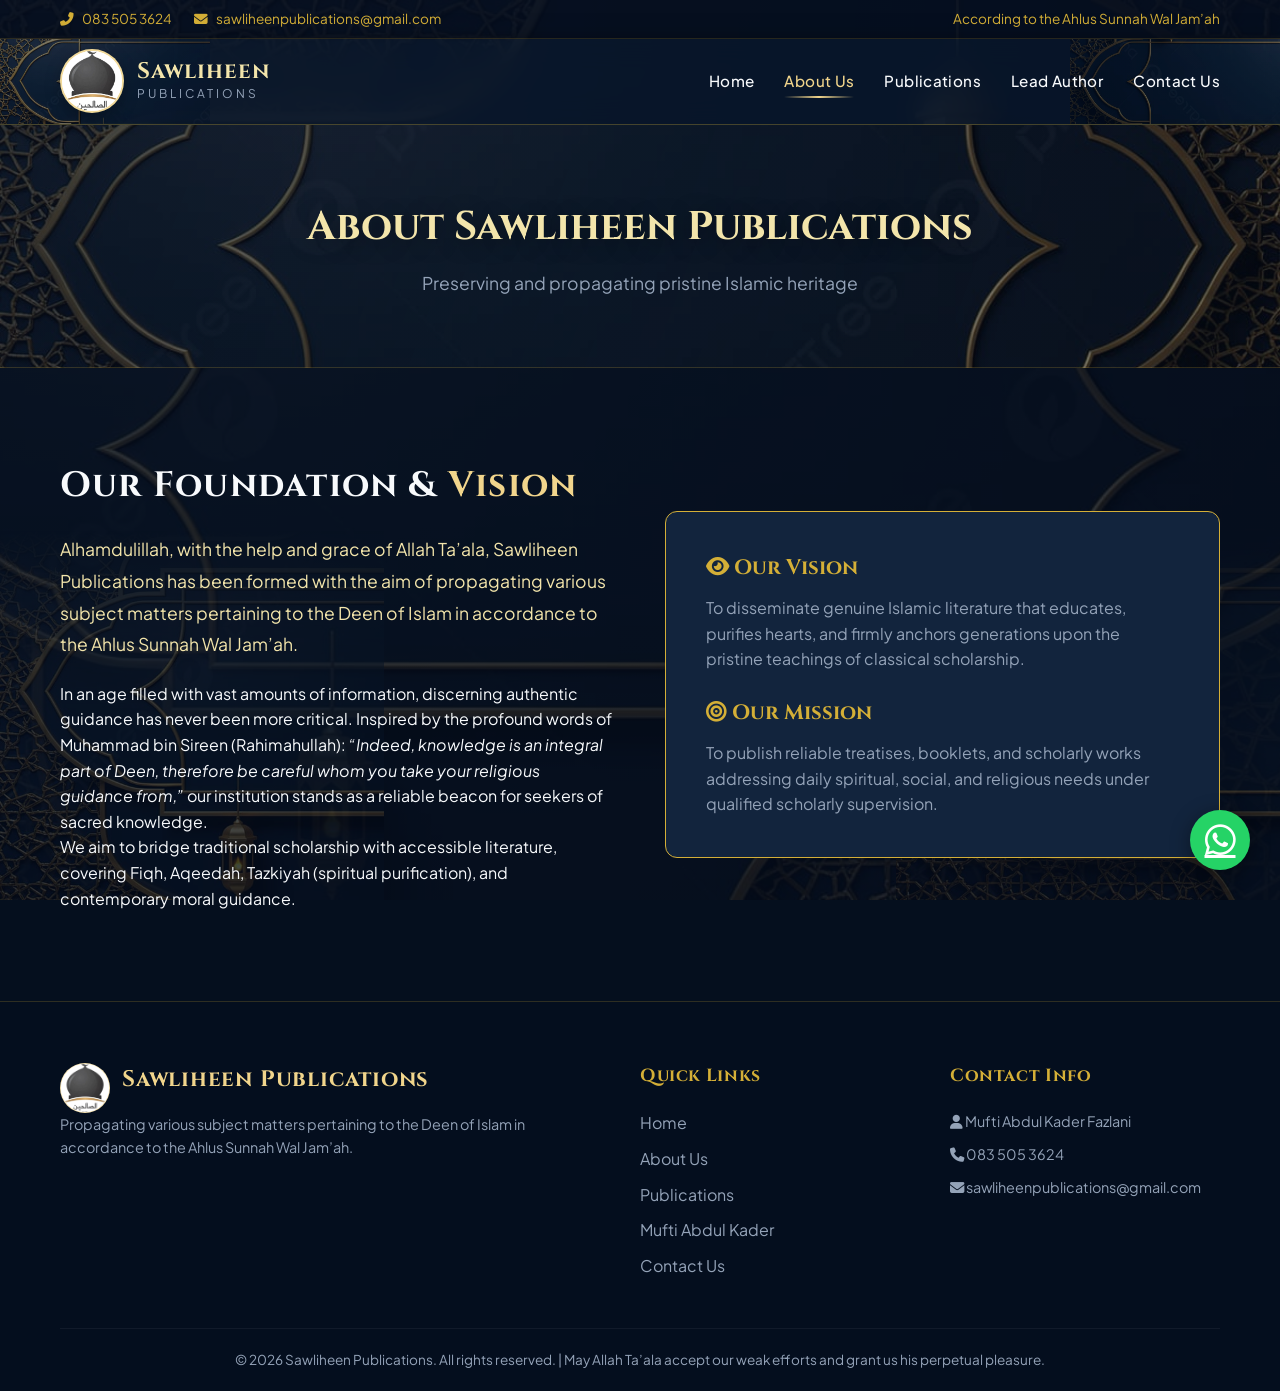
==== about.html @ 015b09c6 "Add files via upload" ====
<!DOCTYPE html>
<html lang="en">
<head>
    <meta charset="UTF-8">
    <meta name="viewport" content="width=device-width, initial-scale=1.0">
    <title>Sawliheen Publications | About Us</title>
    <link rel="icon" type="image/png" href="images/favicon.png">
    <link rel="apple-touch-icon" href="images/logo.jpg">
    <link href="https://fonts.googleapis.com/css2?family=Cinzel:wght@400;600;700;900&family=Amiri:ital,wght@0,400;0,700;1,400&family=Plus+Jakarta+Sans:wght@300;400;500;600;700&display=swap" rel="stylesheet">
    <link rel="stylesheet" href="https://cdnjs.cloudflare.com/ajax/libs/font-awesome/6.4.0/css/all.min.css">
    <link rel="stylesheet" href="style.css">
</head>
<body>

    <div class="top-bar">
        <div class="container top-bar-flex">
            <div class="contact-snippets">
                <span><i class="fas fa-phone-alt"></i> 083 505 3624</span>
                <span><i class="fas fa-envelope"></i> sawliheenpublications@gmail.com</span>
            </div>
            <div class="tagline-top"><span>According to the Ahlus Sunnah Wal Jam’ah</span></div>
        </div>
    </div>

    <header class="navbar-header">
        <div class="container nav-container">
            <a href="index.html" class="logo">
                <img src="images/logo.jpg" class="logo-mark" alt="Sawliheen Publications logo">
                <div class="logo-text"><h2>Sawliheen</h2><p>Publications</p></div>
            </a>
            <nav class="nav-menu" id="navMenu">
                <ul>
                    <li><a href="index.html" class="nav-link">Home</a></li>
                    <li><a href="about.html" class="nav-link active">About Us</a></li>
                    <li><a href="publications.html" class="nav-link">Publications</a></li>
                    <li><a href="author.html" class="nav-link">Lead Author</a></li>
                    <li><a href="contact.html" class="nav-link">Contact Us</a></li>
                </ul>
            </nav>
            <button class="hamburger" id="hamburger" type="button" aria-label="Open navigation menu" aria-controls="navMenu" aria-expanded="false"><i class="fas fa-bars" aria-hidden="true"></i></button>
        </div>
    </header>

    <main>
        <div class="page-header-banner">
            <div class="container">
                <h1>About Sawliheen Publications</h1>
                <p>Preserving and propagating pristine Islamic heritage</p>
            </div>
        </div>

        <section class="section-padding">
            <div class="container">
                <div class="grid-2col align-center">
                    <div>
                        <h2 class="section-title">Our Foundation & <span>Vision</span></h2>
                        <p class="lead-text">Alhamdulillah, with the help and grace of Allah Ta’ala, Sawliheen Publications has been formed with the aim of propagating various subject matters pertaining to the Deen of Islam in accordance to the Ahlus Sunnah Wal Jam’ah.</p>
                        <p>In an age filled with vast amounts of information, discerning authentic guidance has never been more critical. Inspired by the profound words of Muhammad bin Sireen (Rahimahullah): <em>“Indeed, knowledge is an integral part of Deen, therefore be careful whom you take your religious guidance from,”</em> our institution stands as a reliable beacon for seekers of sacred knowledge.</p>
                        <p>We aim to bridge traditional scholarship with accessible literature, covering Fiqh, Aqeedah, Tazkiyah (spiritual purification), and contemporary moral guidance.</p>
                    </div>
                    <div class="vision-box-gold">
                        <div class="inner-box">
                            <h3><i class="fas fa-eye"></i> Our Vision</h3>
                            <p>To disseminate genuine Islamic literature that educates, purifies hearts, and firmly anchors generations upon the pristine teachings of classical scholarship.</p>
                            <h3 style="margin-top: 25px;"><i class="fas fa-bullseye"></i> Our Mission</h3>
                            <p>To publish reliable treatises, booklets, and scholarly works addressing daily spiritual, social, and religious needs under qualified scholarly supervision.</p>
                        </div>
                    </div>
                </div>
            </div>
        </section>
    </main>

    <a href="https://wa.me/27835053624?text=Assalamu%20Alaikum,%20I%20am%20reaching%20out%20from%20the%20Sawliheen%20Publications%20website." class="whatsapp-float" target="_blank" title="Chat on WhatsApp">
        <i class="fab fa-whatsapp"></i>
    </a>

    <footer class="footer">
        <div class="container">
            <div class="footer-grid">
                <div class="footer-col">
                    <div class="footer-logo"><img src="images/logo.jpg" class="footer-mark" alt="Sawliheen Publications logo"><h3>Sawliheen Publications</h3></div>
                    <p>Propagating various subject matters pertaining to the Deen of Islam in accordance to the Ahlus Sunnah Wal Jam’ah.</p>
                </div>
                <div class="footer-col">
                    <h4>Quick Links</h4>
                    <ul>
                        <li><a href="index.html">Home</a></li>
                        <li><a href="about.html">About Us</a></li>
                        <li><a href="publications.html">Publications</a></li>
                        <li><a href="author.html">Mufti Abdul Kader</a></li>
                        <li><a href="contact.html">Contact Us</a></li>
                    </ul>
                </div>
                <div class="footer-col">
                    <h4>Contact Info</h4>
                    <p><i class="fas fa-user"></i> Mufti Abdul Kader Fazlani</p>
                    <p><i class="fas fa-phone"></i> 083 505 3624</p>
                    <p><i class="fas fa-envelope"></i> sawliheenpublications@gmail.com</p>
                </div>
            </div>
            <div class="footer-bottom">
                <p>&copy; 2026 Sawliheen Publications. All rights reserved. | May Allah Ta’ala accept our weak efforts and grant us his perpetual pleasure.</p>
            </div>
        </div>
    </footer>

    <script src="script.js"></script>
</body>
</html>
---- style.css ----
/* ==========================================
   SAWLIHEEN PUBLICATIONS - STYLESHEET
   Theme: Navy Blue & Metallic Gold
   ========================================== */

:root {
    --navy-dark: #070f1e;
    --navy-primary: #0b192c;
    --navy-light: #1e3e62;
    --navy-card: #12243d;
    --gold-primary: #d4af37;
    --gold-light: #f3e5ab;
    --gold-dark: #aa820a;
    --text-light: #f8fafc;
    --text-muted: #94a3b8;
    --transition: all 0.3s ease;
}

/* --------------------------------------------------------------------------
   Sawliheen signature treatment — the navy and gold details of the artwork
   continue quietly across every page, while content remains easy to read.
   -------------------------------------------------------------------------- */
:root {
    --sawliheen-ink: #071226;
    --sawliheen-navy: #10284d;
    --sawliheen-midnight: #09172f;
    --sawliheen-gold: #d9ae57;
    --sawliheen-gold-light: #f1d58c;
    --sawliheen-copper: #a97449;
}

html { scroll-behavior: smooth; }

body {
    background-color: var(--sawliheen-ink);
    background-image: linear-gradient(rgba(5, 14, 31, 0.88), rgba(5, 14, 31, 0.93)), url('images/background.jpg');
    background-attachment: fixed;
    background-position: center;
    background-size: cover;
    color: #e9edf5;
}

.hero-section {
    background: url('images/background.jpg') center / cover no-repeat !important;
}
.hero-overlay {
    background: linear-gradient(110deg, rgba(5, 14, 31, 0.84), rgba(16, 40, 77, 0.78)) !important;
}

.top-bar {
    background: rgba(5, 14, 31, 0.90) !important;
    border-bottom: 1px solid rgba(217, 174, 87, 0.28);
}

.navbar-header {
    background: rgba(9, 23, 47, 0.91) !important;
    backdrop-filter: blur(14px);
    border-bottom: 1px solid rgba(217, 174, 87, 0.20);
    box-shadow: 0 10px 30px rgba(0, 0, 0, 0.18);
}

.logo-icon, .footer-logo h3 { color: var(--sawliheen-gold-light) !important; }
.logo-text h2, .section-title, .footer h3, .footer h4 { letter-spacing: 0.035em; }
.nav-link { letter-spacing: 0.025em; }
.nav-link.active, .nav-link:hover { color: var(--sawliheen-gold-light) !important; }

.page-header-banner {
    position: relative;
    overflow: hidden;
    background: linear-gradient(115deg, rgba(5, 14, 31, 0.89), rgba(16, 40, 77, 0.74)) !important;
    border-bottom: 1px solid rgba(217, 174, 87, 0.32);
}
.page-header-banner::after {
    content: '';
    position: absolute;
    inset: 0;
    background: url('images/background.jpg') center 44% / cover no-repeat;
    opacity: 0.18;
    mix-blend-mode: screen;
    pointer-events: none;
}
.page-header-banner .container { position: relative; z-index: 1; }
.page-header-banner h1 { text-shadow: 0 4px 22px rgba(0, 0, 0, 0.42); }

.section-padding { background: rgba(5, 14, 31, 0.67); }
.section-title span, .eyebrow { color: var(--sawliheen-gold-light) !important; }
.eyebrow {
    display: inline-block;
    margin-bottom: 0.8rem;
    font-family: 'Plus Jakarta Sans', sans-serif;
    font-size: 0.72rem;
    font-weight: 700;
    letter-spacing: 0.18em;
    text-transform: uppercase;
}

.publications-intro, .author-profile {
    max-width: 850px;
    margin: 0 auto;
    padding: clamp(2rem, 5vw, 4.5rem);
    border: 1px solid rgba(217, 174, 87, 0.34);
    border-radius: 4px;
    background: linear-gradient(135deg, rgba(16, 40, 77, 0.82), rgba(7, 18, 38, 0.88));
    box-shadow: 0 24px 60px rgba(0, 0, 0, 0.30), inset 0 1px 0 rgba(255, 255, 255, 0.06);
}
.publications-intro .lead-text { max-width: 650px; margin: 0 auto 2rem; }
.author-profile { max-width: 900px; }
.author-profile .section-title { margin-bottom: 1.35rem; }

.btn-primary, .btn-sm-gold {
    background: linear-gradient(135deg, var(--sawliheen-gold-light), var(--sawliheen-copper)) !important;
    box-shadow: 0 10px 24px rgba(169, 116, 73, 0.24);
}
.btn-primary:hover, .btn-sm-gold:hover { transform: translateY(-2px); box-shadow: 0 14px 30px rgba(169, 116, 73, 0.35); }

.footer {
    background: rgba(5, 14, 31, 0.93) !important;
    border-top: 1px solid rgba(217, 174, 87, 0.28);
    backdrop-filter: blur(12px);
}
.author-contact-box, .contact-form, .contact-info-card, .about-card, .value-card, .quote-card, .pub-card {
    border: 1px solid rgba(217, 174, 87, 0.16);
    box-shadow: 0 18px 38px rgba(0, 0, 0, 0.20);
}

@media (max-width: 768px) {
    body { background-attachment: scroll; }
    .publications-intro, .author-profile { padding: 2rem 1.35rem; }
}

* {
    margin: 0;
    padding: 0;
    box-sizing: border-box;
}

html {
    scroll-behavior: smooth;
}

body {
    font-family: 'Plus Jakarta Sans', sans-serif;
    background-color: var(--navy-dark);
    color: var(--text-light);
    line-height: 1.6;
}

/* Container */
.container {
    max-width: 1200px;
    margin: 0 auto;
    padding: 0 20px;
}

/* Typography */
h1, h2, h3, h4, .logo-text h2, .badge-gold {
    font-family: 'Cinzel', serif;
}

.arabic-quote {
    font-family: 'Amiri', serif;
    font-size: 1.8rem;
    color: var(--gold-light);
    direction: rtl;
    margin-bottom: 15px;
    line-height: 1.8;
}

/* Top Bar */
.top-bar {
    background-color: var(--navy-dark);
    border-bottom: 1px solid rgba(212, 175, 55, 0.2);
    font-size: 0.85rem;
    padding: 8px 0;
    color: var(--text-muted);
}

.top-bar-flex {
    display: flex;
    justify-content: space-between;
    align-items: center;
}

.contact-snippets span {
    margin-right: 20px;
}

.contact-snippets i, .tagline-top i {
    color: var(--gold-primary);
    margin-right: 6px;
}

/* Navbar */
.navbar-header {
    background-color: var(--navy-primary);
    border-bottom: 1px solid rgba(212, 175, 55, 0.3);
    position: sticky;
    top: 0;
    z-index: 1000;
    box-shadow: 0 4px 20px rgba(0,0,0,0.5);
}

.nav-container {
    display: flex;
    justify-content: space-between;
    align-items: center;
    height: 85px;
}

.logo {
    display: flex;
    align-items: center;
    text-decoration: none;
    color: var(--text-light);
}

/* Supplied Sawliheen Publications mark — kept crisp, restrained, and legible. */
.logo-mark {
    width: 64px;
    height: 64px;
    flex: 0 0 64px;
    object-fit: cover;
    object-position: center 29%;
    border-radius: 50%;
    background: #fff;
    border: 2px solid rgba(241, 213, 140, 0.88);
    box-shadow: 0 5px 16px rgba(0, 0, 0, 0.28);
    margin-right: 13px;
}

.logo-icon {
    width: 45px;
    height: 45px;
    background: linear-gradient(135deg, var(--gold-primary), var(--gold-dark));
    color: var(--navy-dark);
    display: flex;
    align-items: center;
    justify-content: center;
    border-radius: 50%;
    font-size: 1.2rem;
    margin-right: 12px;
}

.logo-text h2 {
    font-size: 1.4rem;
    color: var(--gold-light);
    letter-spacing: 1px;
    line-height: 1.1;
}

.logo-text p {
    font-size: 0.75rem;
    letter-spacing: 3px;
    color: var(--text-muted);
    text-transform: uppercase;
}

.nav-menu ul {
    display: flex;
    list-style: none;
    gap: 30px;
}

.nav-menu a {
    text-decoration: none;
    color: var(--text-light);
    font-weight: 500;
    font-size: 0.95rem;
    transition: var(--transition);
    position: val;
}

.nav-menu a:hover, .nav-menu a.active {
    color: var(--gold-primary);
}

.hamburger {
    display: none;
    font-size: 1.5rem;
    color: var(--gold-primary);
    cursor: pointer;
}

/* Page Routing Display */
.page {
    display: none;
    animation: fadeIn 0.5s ease-in-out;
}

.page.active-page {
    display: block;
}

@keyframes fadeIn {
    from { opacity: 0; transform: translateY(10px); }
    to { opacity: 1; transform: translateY(0); }
}

/* Hero Section */
.hero-section {
    position: relative;
    background: url('https://images.unsplash.com/photo-1542838132-92c53300491e?auto=format&fit=crop&w=1920&q=80') center/cover no-repeat;
    min-height: 85vh;
    display: flex;
    align-items: center;
    text-align: center;
}

.hero-overlay {
    position: absolute;
    top: 0; left: 0; width: 100%; height: 100%;
    background: linear-gradient(to bottom, rgba(7,15,30,0.85), rgba(11,25,44,0.95));
}

.hero-content {
    position: relative;
    z-index: 2;
    max-width: 800px;
    margin: 0 auto;
    padding: 60px 20px;
}

.badge-gold {
    display: inline-block;
    background: rgba(212, 175, 55, 0.15);
    border: 1px solid var(--gold-primary);
    color: var(--gold-light);
    padding: 6px 16px;
    border-radius: 30px;
    font-size: 0.85rem;
    letter-spacing: 2px;
    text-transform: uppercase;
    margin-bottom: 20px;
}

.hero-content h1 {
    font-size: 3rem;
    color: var(--text-light);
    margin-bottom: 20px;
    line-height: 1.2;
}

.hero-content h1 span {
    color: var(--gold-primary);
}

.hero-subtitle {
    font-size: 1.15rem;
    color: var(--text-muted);
    margin-bottom: 35px;
    line-height: 1.8;
}

.hero-btns {
    display: flex;
    justify-content: center;
    gap: 15px;
}

/* Buttons */
.btn-gold {
    background: linear-gradient(135deg, var(--gold-primary), var(--gold-dark));
    color: var(--navy-dark);
    padding: 12px 28px;
    border-radius: 4px;
    text-decoration: none;
    font-weight: 700;
    letter-spacing: 0.5px;
    transition: var(--transition);
    display: inline-block;
    border: none;
    cursor: pointer;
}

.btn-gold:hover {
    transform: translateY(-2px);
    box-shadow: 0 5px 20px rgba(212, 175, 55, 0.4);
}

.btn-outline-gold {
    background: transparent;
    border: 2px solid var(--gold-primary);
    color: var(--gold-light);
    padding: 12px 28px;
    border-radius: 4px;
    text-decoration: none;
    font-weight: 600;
    transition: var(--transition);
    display: inline-block;
}

.btn-outline-gold:hover {
    background: var(--gold-primary);
    color: var(--navy-dark);
}

.btn-sm-gold {
    background: rgba(212, 175, 55, 0.15);
    border: 1px solid var(--gold-primary);
    color: var(--gold-light);
    padding: 8px 16px;
    border-radius: 4px;
    text-decoration: none;
    font-size: 0.85rem;
    font-weight: 600;
    display: inline-block;
    transition: var(--transition);
}

.btn-sm-gold:hover {
    background: var(--gold-primary);
    color: var(--navy-dark);
}

/* Common Section Layouts */
.section-padding {
    padding: 90px 0;
}

.bg-pattern {
    background-color: var(--navy-primary);
    position: relative;
}

.grid-2col {
    display: grid;
    grid-template-columns: 1fr 1fr;
    gap: 50px;
    align-items: center;
}

.grid-3col {
    display: grid;
    grid-template-columns: repeat(3, 1fr);
    gap: 30px;
}

.align-center {
    align-items: center;
}

.text-center {
    text-align: center;
}

.mb-50 {
    margin-bottom: 50px;
}

.section-title {
    font-size: 2.2rem;
    margin-bottom: 20px;
    color: var(--text-light);
}

.section-title span, span {
    color: var(--gold-primary);
}

.lead-text {
    font-size: 1.1rem;
    color: var(--gold-light);
    margin-bottom: 20px;
    line-height: 1.8;
}

/* Quote Card */
.quote-card-gold {
    background: var(--navy-card);
    border: 1px solid rgba(212, 175, 55, 0.3);
    padding: 40px;
    border-radius: 12px;
    box-shadow: 0 10px 30px rgba(0,0,0,0.5);
    position: relative;
}

.gold-frame {
    position: relative;
}

.quote-icon {
    color: var(--gold-primary);
    font-size: 2rem;
    opacity: 0.4;
    margin-bottom: 10px;
}

.quote-translation {
    font-style: italic;
    color: var(--text-light);
    margin-bottom: 20px;
    font-size: 1.05rem;
}

.quote-author {
    font-weight: 700;
    color: var(--gold-primary);
    display: block;
    text-align: right;
}

.signature-box {
    margin-top: 30px;
    padding-top: 20px;
    border-top: 1px solid rgba(212, 175, 55, 0.2);
}

.signature-box h4 {
    color: var(--gold-light);
    font-size: 1.1rem;
}

.signature-box p {
    color: var(--text-muted);
    font-size: 0.85rem;
}

/* Highlights */
.highlights-section .feature-box {
    background: var(--navy-card);
    border: 1px solid rgba(212, 175, 55, 0.2);
    padding: 40px 30px;
    border-radius: 8px;
    transition: var(--transition);
}

.highlights-section .feature-box:hover {
    border-color: var(--gold-primary);
    transform: translateY(-5px);
}

.icon-circle {
    width: 65px;
    height: 65px;
    background: rgba(212, 175, 55, 0.1);
    border: 1px solid var(--gold-primary);
    color: var(--gold-primary);
    display: flex;
    align-items: center;
    justify-content: center;
    border-radius: 50%;
    font-size: 1.5rem;
    margin: 0 auto 20px auto;
}

.feature-box h3 {
    margin-bottom: 15px;
    font-size: 1.3rem;
    color: var(--text-light);
}

.feature-box p {
    color: var(--text-muted);
    font-size: 0.95rem;
}

/* Page Banners */
.page-header-banner {
    background: linear-gradient(135deg, var(--navy-primary), var(--navy-dark));
    border-bottom: 1px solid rgba(212, 175, 55, 0.2);
    padding: 70px 0;
    text-align: center;
}

.page-header-banner h1 {
    font-size: 2.5rem;
    color: var(--gold-light);
    margin-bottom: 10px;
}

.page-header-banner p {
    color: var(--text-muted);
    font-size: 1.1rem;
}

/* Vision Box */
.vision-box-gold {
    background: var(--navy-card);
    border: 1px solid var(--gold-primary);
    padding: 40px;
    border-radius: 12px;
}

.vision-box-gold h3 {
    color: var(--gold-primary);
    font-size: 1.3rem;
    margin-bottom: 10px;
}

.vision-box-gold p {
    color: var(--text-muted);
}

/* Publications Grid */
.pub-card {
    background: var(--navy-card);
    border: 1px solid rgba(212, 175, 55, 0.2);
    border-radius: 8px;
    overflow: hidden;
    transition: var(--transition);
}

.pub-card:hover {
    border-color: var(--gold-primary);
    transform: translateY(-5px);
}

.pub-img {
    height: 180px;
    background: linear-gradient(135deg, var(--navy-light), var(--navy-primary));
    display: flex;
    align-items: center;
    justify-content: center;
    position: relative;
    font-size: 3.5rem;
    color: var(--gold-primary);
}

.pub-tag {
    position: absolute;
    top: 15px;
    right: 15px;
    background: var(--gold-primary);
    color: var(--navy-dark);
    font-size: 0.75rem;
    font-weight: 700;
    padding: 4px 10px;
    border-radius: 4px;
    text-transform: uppercase;
}

.pub-content {
    padding: 25px;
}

.pub-content h3 {
    font-size: 1.25rem;
    margin-bottom: 8px;
    color: var(--text-light);
}

.pub-author {
    font-size: 0.85rem;
    color: var(--gold-primary);
    margin-bottom: 12px;
    font-weight: 600;
}

.pub-content p {
    color: var(--text-muted);
    font-size: 0.95rem;
    margin-bottom: 20px;
}

/* Author Section */
.author-avatar-wrapper {
    display: flex;
    justify-content: center;
}

.author-frame {
    width: 280px;
    height: 350px;
    background: var(--navy-card);
    border: 2px solid var(--gold-primary);
    border-radius: 12px;
    display: flex;
    align-items: center;
    justify-content: center;
    font-size: 6rem;
    color: var(--gold-primary);
    box-shadow: 0 10px 30px rgba(0,0,0,0.5);
}

.author-contact-box {
    margin-top: 30px;
    background: var(--navy-card);
    padding: 20px;
    border-left: 4px solid var(--gold-primary);
    border-radius: 4px;
}

.author-contact-box p {
    margin-bottom: 8px;
    color: var(--text-light);
}

.author-contact-box i {
    color: var(--gold-primary);
    margin-right: 10px;
}

/* Contact Section */
.contact-info-card {
    background: var(--navy-card);
    border: 1px solid rgba(212, 175, 55, 0.2);
    padding: 40px;
    border-radius: 12px;
}

.contact-list {
    list-style: none;
    margin: 30px 0;
}

.contact-list li {
    display: flex;
    align-items: flex-start;
    margin-bottom: 25px;
}

.contact-list i {
    font-size: 1.3rem;
    color: var(--gold-primary);
    margin-right: 20px;
    margin-top: 3px;
}

.contact-list h4 {
    font-size: 1rem;
    color: var(--gold-light);
}

.contact-list p {
    color: var(--text-muted);
    font-size: 0.95rem;
}

.whatsapp-direct-box {
    background: rgba(37, 211, 102, 0.08);
    border: 1px solid rgba(37, 211, 102, 0.3);
    padding: 25px;
    border-radius: 8px;
    margin-top: 30px;
}

.whatsapp-direct-box h3 {
    color: #25d366;
    font-size: 1.15rem;
    margin-bottom: 8px;
}

.whatsapp-direct-box p {
    color: var(--text-muted);
    font-size: 0.9rem;
    margin-bottom: 15px;
}

.btn-whatsapp-large {
    background: #25d366;
    color: #fff;
    padding: 12px 20px;
    border-radius: 4px;
    text-decoration: none;
    font-weight: 600;
    display: inline-block;
    transition: var(--transition);
}

.btn-whatsapp-large:hover {
    background: #20ba5a;
    box-shadow: 0 5px 15px rgba(37, 211, 102, 0.4);
}

.contact-form-wrapper {
    background: var(--navy-card);
    border: 1px solid rgba(212, 175, 55, 0.2);
    padding: 40px;
    border-radius: 12px;
}

.contact-form-wrapper h3 {
    font-size: 1.5rem;
    margin-bottom: 25px;
    color: var(--gold-light);
}

.form-group {
    margin-bottom: 20px;
}

.form-group label {
    display: block;
    margin-bottom: 8px;
    font-size: 0.9rem;
    color: var(--text-light);
}

.form-group input, .form-group textarea {
    width: 100%;
    padding: 12px 15px;
    background: var(--navy-dark);
    border: 1px solid rgba(212, 175, 55, 0.3);
    border-radius: 4px;
    color: var(--text-light);
    font-family: inherit;
    transition: var(--transition);
}

.form-group input:focus, .form-group textarea:focus {
    outline: none;
    border-color: var(--gold-primary);
}

.w-100 {
    width: 100%;
}

.form-success {
    margin-top: 15px;
    padding: 12px;
    background: rgba(37, 211, 102, 0.15);
    border: 1px solid #25d366;
    color: #25d366;
    border-radius: 4px;
    text-align: center;
    font-weight: 600;
}

/* Floating WhatsApp Widget */
.whatsapp-float {
    position: fixed;
    bottom: 30px;
    right: 30px;
    background: #25d366;
    color: white;
    width: 60px;
    height: 60px;
    border-radius: 50%;
    display: flex;
    align-items: center;
    justify-content: center;
    font-size: 2.2rem;
    box-shadow: 0 4px 20px rgba(0,0,0,0.4);
    z-index: 999;
    transition: var(--transition);
}

.whatsapp-float:hover {
    transform: scale(1.1);
    background: #20ba5a;
}

/* Footer */
.footer {
    background: var(--navy-dark);
    border-top: 1px solid rgba(212, 175, 55, 0.2);
    padding: 60px 0 20px 0;
    color: var(--text-muted);
}

.footer-grid {
    display: grid;
    grid-template-columns: 2fr 1fr 1fr;
    gap: 40px;
    margin-bottom: 40px;
}

.footer-logo {
    display: flex;
    align-items: center;
    gap: 12px;
}

.footer-mark {
    width: 50px;
    height: 50px;
    flex: 0 0 50px;
    object-fit: cover;
    object-position: center 29%;
    border-radius: 50%;
    background: #fff;
    border: 1px solid rgba(241, 213, 140, 0.68);
}

.footer-logo h3 {
    color: var(--gold-light);
    font-size: 1.4rem;
    margin-bottom: 15px;
}

.footer-col h4 {
    color: var(--gold-primary);
    font-size: 1.1rem;
    margin-bottom: 20px;
}

.footer-col ul {
    list-style: none;
}

.footer-col ul li {
    margin-bottom: 10px;
}

.footer-col ul a {
    text-decoration: none;
    color: var(--text-muted);
    transition: var(--transition);
}

.footer-col ul a:hover {
    color: var(--gold-primary);
}

.footer-col p {
    margin-bottom: 10px;
    font-size: 0.9rem;
}

.footer-bottom {
    border-top: 1px solid rgba(255,255,255,0.05);
    padding-top: 20px;
    text-align: center;
    font-size: 0.85rem;
}

/* Responsive Styles */
@keyframes fadeIn {
    from { opacity: 0; }
    to { opacity: 1; }
}

@media(max-width: 900px) {
    .grid-2col, .grid-3col, .footer-grid {
        grid-template-columns: 1fr;
        gap: 30px;
    }

    .hero-content h1 {
        font-size: 2.2rem;
    }

    .nav-menu {
        display: none;
        position: absolute;
        top: 85px;
        left: 0;
        width: 100%;
        background: var(--navy-primary);
        border-bottom: 1px solid rgba(212, 175, 55, 0.3);
        padding: 20px 0;
    }

    .nav-menu.active {
        display: block;
    }

    .nav-menu ul {
        flex-direction: column;
        align-items: center;
        gap: 15px;
    }

    .hamburger {
        display: block;
    }

    .top-bar-flex {
        flex-direction: column;
        text-align: center;
        gap: 5px;
    }

    .contact-snippets span {
        margin-right: 0;
        display: block;
    }
}

/* ========================================================================
   Premium interaction & mobile polish
   ======================================================================== */

/* Gold scrollbar */
html { scrollbar-color: var(--sawliheen-gold) var(--sawliheen-ink); scrollbar-width: thin; }
::-webkit-scrollbar { width: 11px; }
::-webkit-scrollbar-track { background: var(--sawliheen-ink); }
::-webkit-scrollbar-thumb {
    background: linear-gradient(180deg, var(--sawliheen-gold-light), var(--sawliheen-copper));
    border: 3px solid var(--sawliheen-ink);
    border-radius: 99px;
}
::-webkit-scrollbar-thumb:hover { background: var(--sawliheen-gold-light); }

/* Gentle movement gives the dark canvas depth without distracting from the content. */
@keyframes auroraDrift {
    0%, 100% { background-position: center, center; }
    50% { background-position: center, 54% center; }
}

@keyframes logoFloat {
    0%, 100% { transform: translateY(0); }
    50% { transform: translateY(-3px); }
}

@keyframes goldPulse {
    0%, 100% { box-shadow: 0 0 0 0 rgba(217, 174, 87, 0); }
    50% { box-shadow: 0 0 0 7px rgba(217, 174, 87, 0.12); }
}

body { animation: auroraDrift 24s ease-in-out infinite; }
.logo-mark { animation: logoFloat 4.8s ease-in-out infinite; }

.logo:hover .logo-mark {
    transform: rotate(-5deg) scale(1.07);
    border-color: var(--sawliheen-gold-light);
    box-shadow: 0 8px 22px rgba(217, 174, 87, 0.28);
}

.nav-link { position: relative; }
.nav-link::after {
    content: '';
    position: absolute;
    right: 0;
    bottom: -8px;
    left: 0;
    height: 2px;
    border-radius: 99px;
    background: linear-gradient(90deg, transparent, var(--sawliheen-gold-light), transparent);
    transform: scaleX(0);
    transform-origin: center;
    transition: transform 260ms ease;
}
.nav-link:hover::after, .nav-link.active::after { transform: scaleX(1); }

.btn-gold, .btn-outline-gold, .btn-primary, .btn-sm-gold {
    position: relative;
    overflow: hidden;
    transition: transform 220ms ease, box-shadow 220ms ease, background-color 220ms ease;
}
.btn-gold::before, .btn-primary::before, .btn-sm-gold::before {
    content: '';
    position: absolute;
    inset: 0;
    background: linear-gradient(115deg, transparent 20%, rgba(255,255,255,.28) 45%, transparent 70%);
    transform: translateX(-125%);
    transition: transform 520ms ease;
}
.btn-gold:hover::before, .btn-primary:hover::before, .btn-sm-gold:hover::before { transform: translateX(125%); }
.btn-gold:hover, .btn-outline-gold:hover, .btn-primary:hover, .btn-sm-gold:hover {
    transform: translateY(-3px);
    box-shadow: 0 14px 28px rgba(0, 0, 0, .28), 0 0 0 1px rgba(241, 213, 140, .18);
}

.feature-box, .about-card, .value-card, .pub-card, .contact-info-card, .contact-form, .quote-card-gold, .author-profile, .publications-intro {
    transition: transform 260ms ease, border-color 260ms ease, box-shadow 260ms ease, background-color 260ms ease;
}
.feature-box:hover, .about-card:hover, .value-card:hover, .pub-card:hover, .contact-info-card:hover, .contact-form:hover, .quote-card-gold:hover {
    transform: translateY(-7px);
    border-color: rgba(241, 213, 140, .58);
    box-shadow: 0 20px 38px rgba(0, 0, 0, .28), 0 0 0 1px rgba(217, 174, 87, .1);
}
.feature-box:hover .icon-circle { animation: goldPulse 1.8s ease-in-out infinite; transform: scale(1.07); }
.icon-circle { transition: transform 220ms ease; }

.footer-col ul a { display: inline-block; }
.footer-col ul a:hover { transform: translateX(5px); }
.whatsapp-float { animation: goldPulse 2.8s ease-in-out infinite; }
.whatsapp-float:hover { transform: translateY(-4px) scale(1.1); }

@media (max-width: 900px) {
    .nav-container { height: 76px; }
    .logo-mark { width: 52px; height: 52px; flex-basis: 52px; margin-right: 10px; }
    .logo-text h2 { font-size: 1.18rem; letter-spacing: .06em; }
    .logo-text p { font-size: .7rem; letter-spacing: .16em; }
    .nav-menu {
        top: 76px;
        padding: 16px 0 20px;
        background: rgba(9, 23, 47, .98);
        backdrop-filter: blur(16px);
        box-shadow: 0 14px 28px rgba(0, 0, 0, .28);
    }
    .nav-menu ul { gap: 3px; }
    .nav-menu a { display: block; padding: 11px 28px; }
    .nav-link::after { bottom: 5px; }
    .hero-section { min-height: 590px; display: flex; align-items: center; }
    .hero-content { padding-top: 55px; padding-bottom: 55px; }
    .hero-content h1 { font-size: clamp(2.15rem, 10vw, 3.1rem); line-height: 1.13; }
    .hero-subtitle { font-size: 1rem; }
    .hero-btns { display: grid; grid-template-columns: 1fr; gap: 12px; width: min(100%, 340px); }
    .hero-btns a { text-align: center; }
    .section-padding { padding: 64px 0; }
    .section-title { font-size: clamp(1.65rem, 7vw, 2.2rem); line-height: 1.23; }
    .footer { padding: 46px 0 24px; }
    .footer-grid { gap: 26px; margin-bottom: 30px; }
    .footer-mark { width: 46px; height: 46px; flex-basis: 46px; }
    .footer-logo h3 { font-size: 1.2rem; margin-bottom: 0; }
    .whatsapp-float { width: 54px; height: 54px; right: 18px; bottom: 18px; font-size: 1.9rem; }
}

@media (max-width: 480px) {
    .container { padding-right: 18px; padding-left: 18px; }
    .top-bar { padding: 7px 0; font-size: .75rem; }
    .tagline-top { font-size: .68rem; }
    .hero-section { min-height: 555px; }
    .badge-gold { font-size: .66rem; letter-spacing: .09em; }
    .feature-box, .about-card, .value-card, .pub-card { padding: 24px 20px; }
    .footer-bottom { font-size: .75rem; }
}

@media (prefers-reduced-motion: reduce) {
    *, *::before, *::after { animation-duration: .01ms !important; animation-iteration-count: 1 !important; scroll-behavior: auto !important; transition-duration: .01ms !important; }
}

/* ========================================================================
   Ornate navy & gold artwork — deliberately framed so the design is visible
   on every screen while copy remains comfortably readable.
   ======================================================================== */
body {
    isolation: isolate;
    background-color: #071321;
    background-image:
        linear-gradient(120deg, rgba(4, 13, 25, .58), rgba(4, 13, 25, .40)),
        url('images/new-background.jpg') !important;
    background-size: cover;
    background-position: center;
}

body > .top-bar, body > .navbar-header, body > main, body > .footer {
    position: relative;
    z-index: 1;
}

/* Persistent bottom flourishes: these make the supplied pattern feel woven
   into the page rather than hidden behind dark content panels. */
body::before, body::after {
    content: '';
    position: fixed;
    bottom: 0;
    z-index: 0;
    width: min(30vw, 420px);
    height: min(34vw, 370px);
    pointer-events: none;
    background-image: url('images/new-background.jpg');
    background-repeat: no-repeat;
    background-size: 760px auto;
    filter: saturate(1.13) contrast(1.05);
    opacity: .72;
    mask-image: linear-gradient(to top, #000 20%, rgba(0,0,0,.74) 64%, transparent 100%);
}
body::before { left: 0; background-position: left bottom; }
body::after { right: 0; background-position: right bottom; transform: scaleX(-1); }

.hero-section {
    background: url('images/new-background.jpg') center / cover no-repeat !important;
    position: relative;
}
.hero-overlay {
    background: linear-gradient(105deg, rgba(5, 14, 29, .68), rgba(5, 14, 29, .38)) !important;
}
.hero-content { text-shadow: 0 3px 22px rgba(0, 0, 0, .50); }

.page-header-banner {
    background: linear-gradient(110deg, rgba(5, 14, 29, .72), rgba(5, 14, 29, .48)), url('images/new-background.jpg') center / cover !important;
}
.page-header-banner::after { background-image: none; }

/* Gold pattern peeks from both navbar ends, without interfering with links. */
.navbar-header { overflow: hidden; background: rgba(8, 21, 42, .87) !important; }
.navbar-header::before, .navbar-header::after {
    content: '';
    position: absolute;
    top: 0;
    bottom: 0;
    width: 210px;
    opacity: .58;
    pointer-events: none;
    background-image: linear-gradient(90deg, rgba(8, 21, 42, .08), rgba(8, 21, 42, .38)), url('images/new-background.jpg');
    background-size: auto 180px;
    background-repeat: no-repeat;
    filter: saturate(1.18) contrast(1.06);
}
.navbar-header::before { left: 0; background-position: left center; }
.navbar-header::after { right: 0; background-position: right center; transform: scaleX(-1); }
.nav-container { position: relative; z-index: 1; }

@media (max-width: 900px) {
    body {
        background-attachment: scroll;
        background-position: center top;
    }
    .hero-section { background-position: 53% center !important; }
    .hero-overlay { background: linear-gradient(110deg, rgba(5, 14, 29, .61), rgba(5, 14, 29, .30)) !important; }
    .navbar-header::before, .navbar-header::after {
        width: 104px;
        opacity: .66;
        background-size: auto 130px;
    }
    body::before, body::after {
        width: 45vw;
        height: 47vw;
        background-size: 540px auto;
        opacity: .78;
    }
    .page-header-banner { background-position: 53% center !important; }
}

@media (max-width: 480px) {
    .navbar-header::before, .navbar-header::after { width: 72px; opacity: .72; }
    body::before, body::after { width: 51vw; height: 54vw; opacity: .82; }
    .hero-content { text-shadow: 0 2px 14px rgba(0, 0, 0, .55); }
}

/* Mobile menu must be able to extend beyond the decorative navbar. */
@media (max-width: 900px) {
    .navbar-header { overflow: visible; }
    .hamburger {
        appearance: none;
        border: 1px solid rgba(241, 213, 140, .42);
        background: rgba(7, 18, 38, .56);
        color: var(--sawliheen-gold-light);
        width: 46px;
        height: 46px;
        border-radius: 12px;
        cursor: pointer;
        touch-action: manipulation;
        transition: transform 180ms ease, background-color 180ms ease, border-color 180ms ease;
    }
    .hamburger:hover, .hamburger:focus-visible {
        background: rgba(217, 174, 87, .16);
        border-color: var(--sawliheen-gold-light);
        transform: scale(1.04);
        outline: none;
    }
    .hamburger i { pointer-events: none; }
}
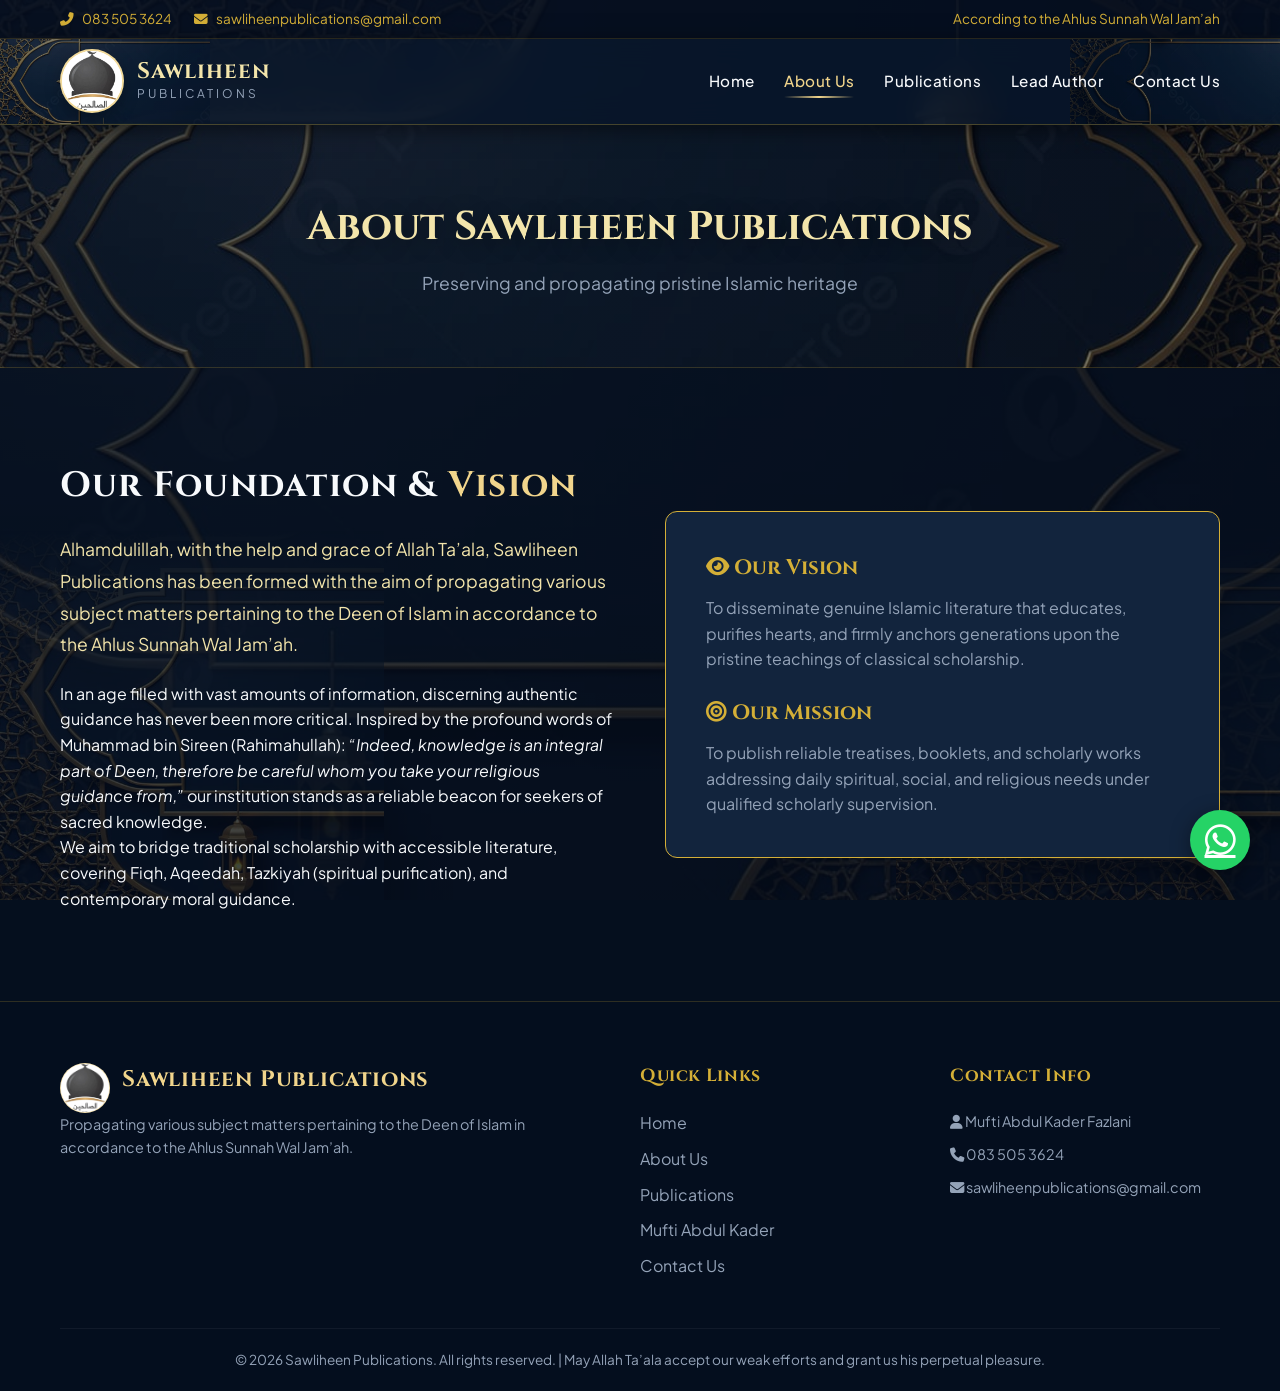
==== commit 2cdebeef: "Modify viewport settings in about.html Updated the viewport meta tag to disable user scaling." ====
--- a/about.html
+++ b/about.html
@@ -2,7 +2,7 @@
 <html lang="en">
 <head>
     <meta charset="UTF-8">
-    <meta name="viewport" content="width=device-width, initial-scale=1.0">
+    <meta name="viewport" content="width=device-width, initial-scale=1.0, maximum-scale=1.0, user-scalable=no">
     <title>Sawliheen Publications | About Us</title>
     <link rel="icon" type="image/png" href="images/favicon.png">
     <link rel="apple-touch-icon" href="images/logo.jpg">
--- a/style.css
+++ b/style.css
@@ -1225,3 +1225,19 @@
     }
     .hamburger i { pointer-events: none; }
 }
+
+/* Keep the expanded menu above page content; this is essential for taps on
+   mobile where the hero otherwise sits in the same stacking layer. */
+.navbar-header { z-index: 1100 !important; }
+@media (max-width: 900px) {
+    .nav-menu {
+        z-index: 1200;
+        pointer-events: auto;
+    }
+    .nav-menu.active { display: block; }
+    .nav-menu li, .nav-menu a {
+        position: relative;
+        z-index: 1201;
+        pointer-events: auto;
+    }
+}
